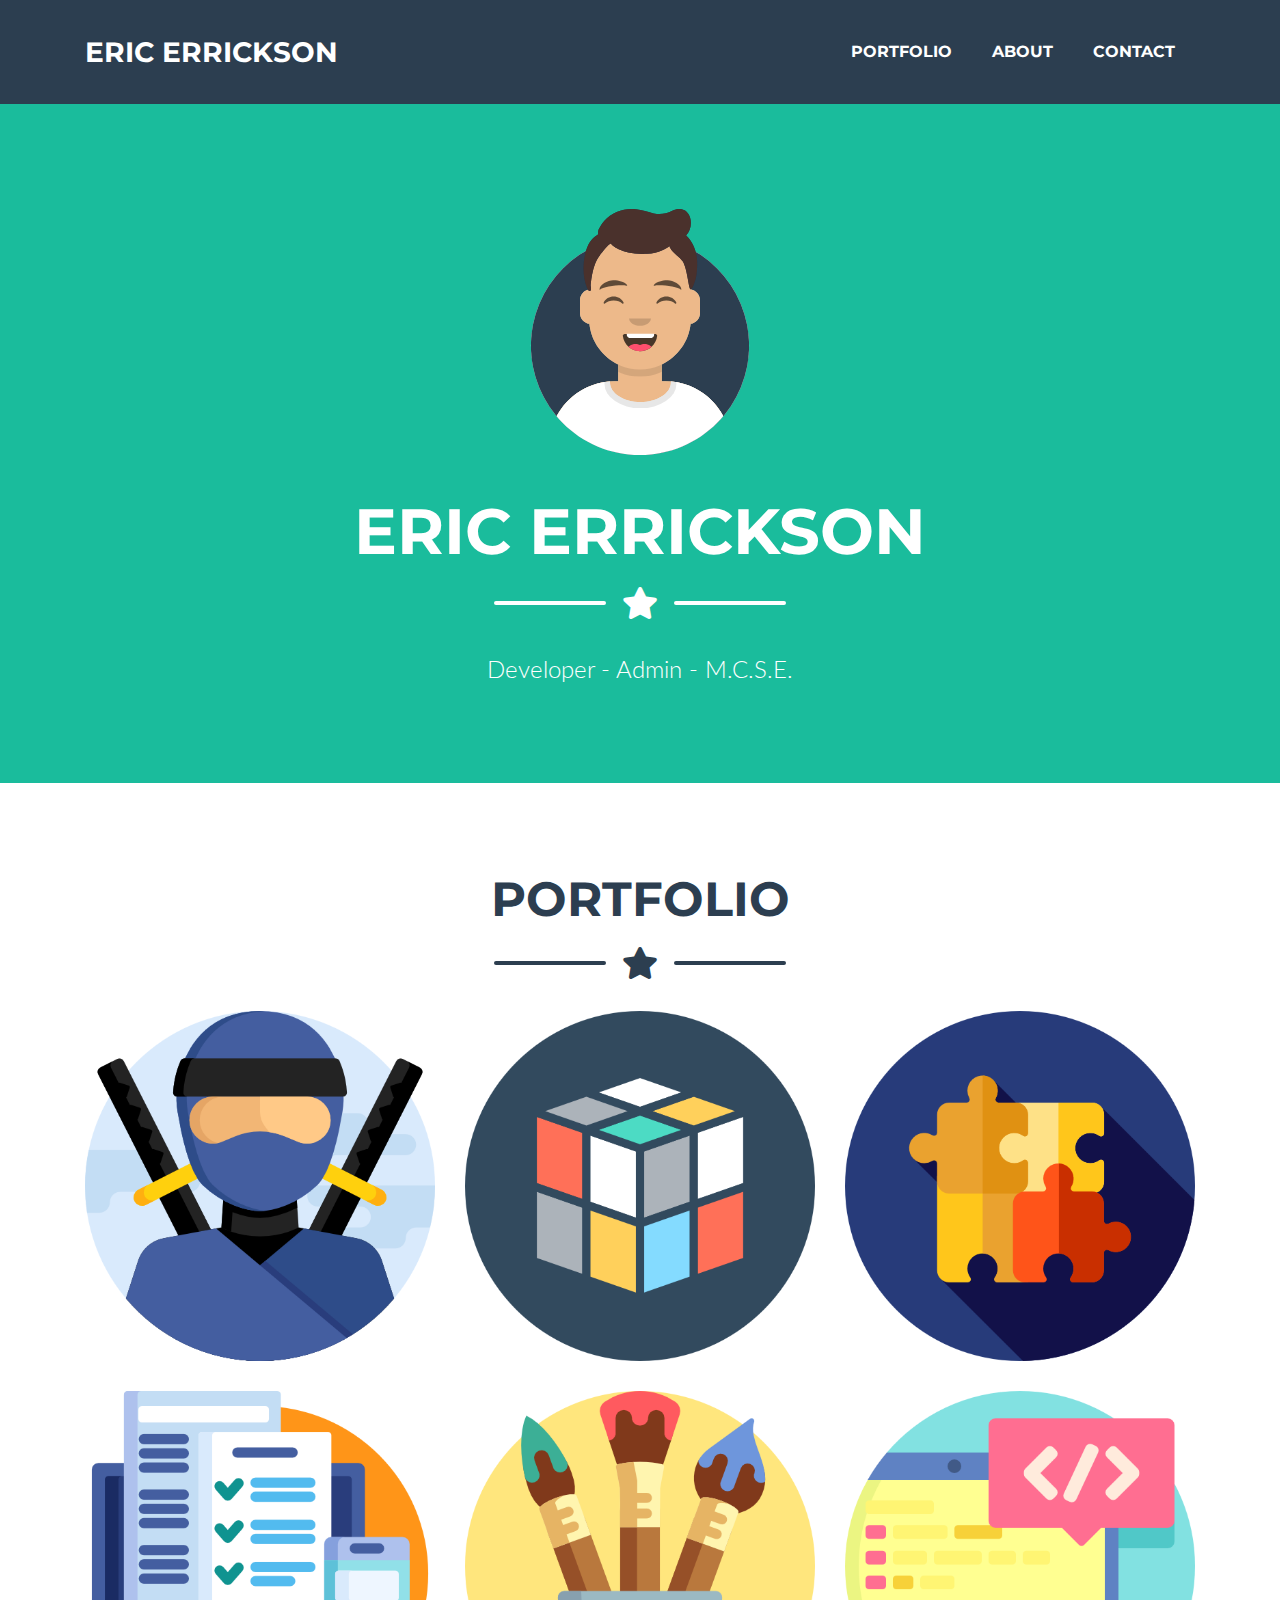
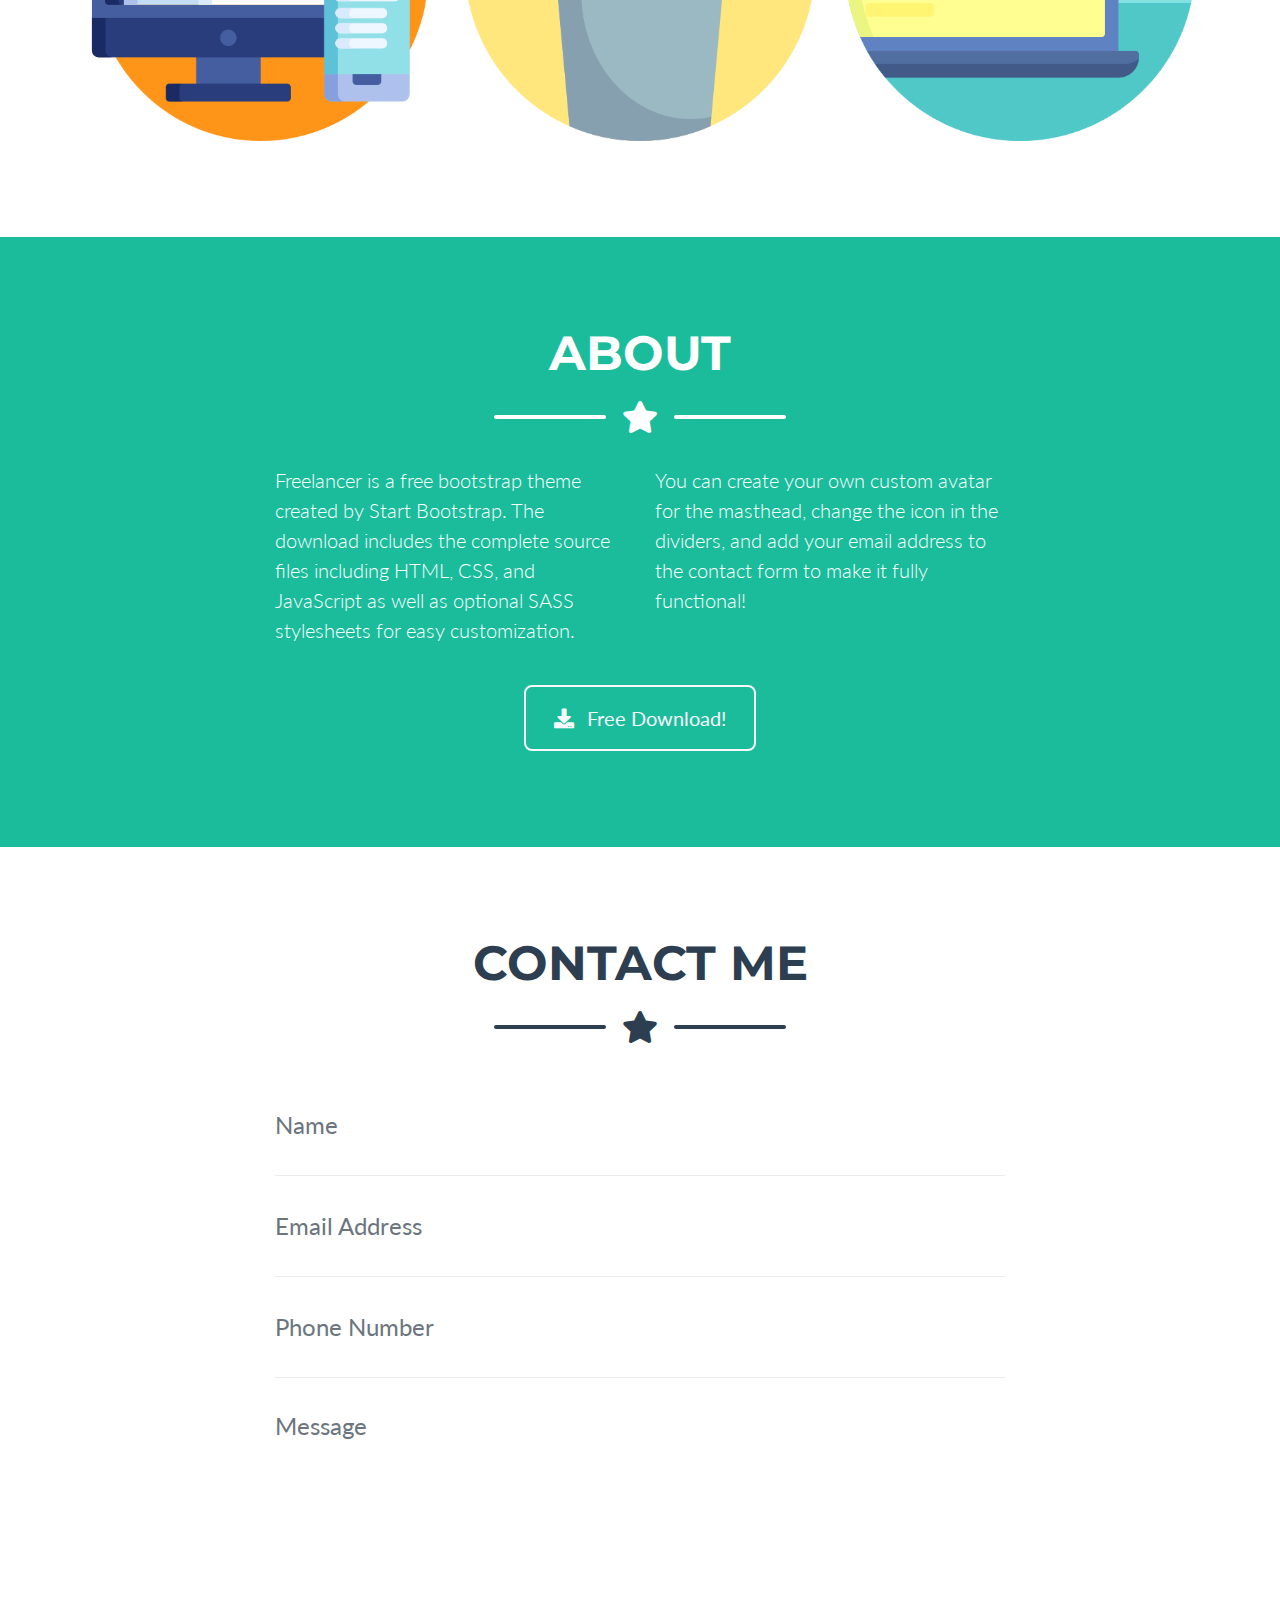
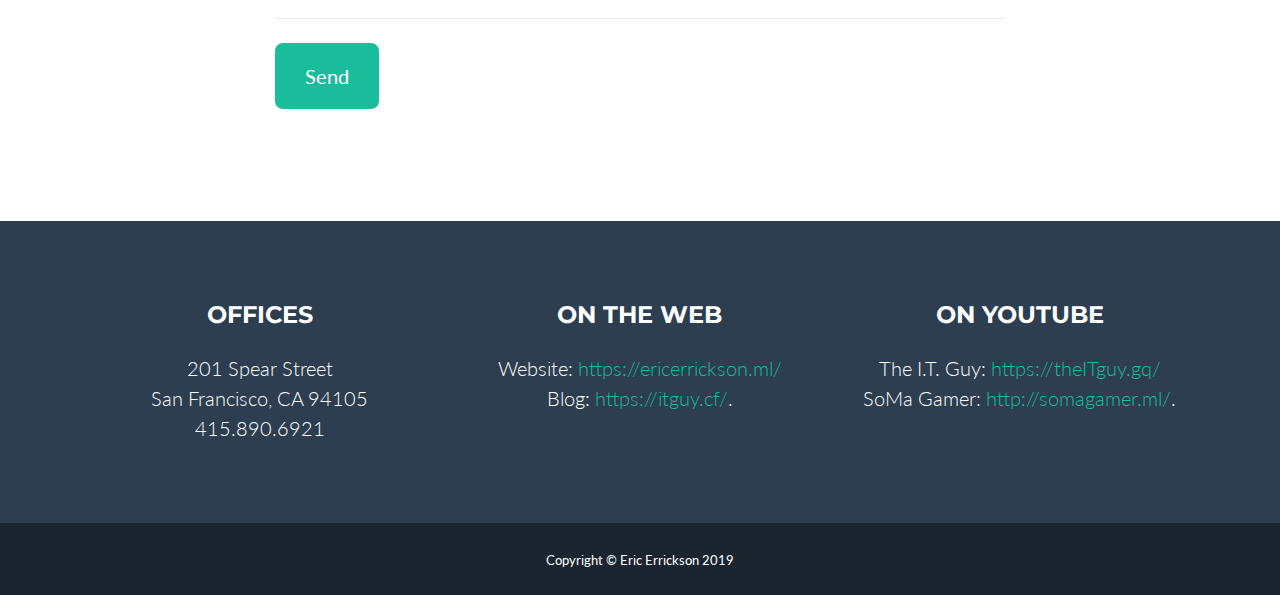
==== index.html @ fa6ab47b "init" ====
<!DOCTYPE html>
<html lang="en">

<head>

  <meta charset="utf-8">
  <meta name="viewport" content="width=device-width, initial-scale=1, shrink-to-fit=no">
  <meta name="description" content="">
  <meta name="author" content="">

  <title>Portfolio - Eric Errickson</title>

  <!-- Custom fonts for this theme -->
  <link href="vendor/fontawesome-free/css/all.min.css" rel="stylesheet" type="text/css">
  <link href="https://fonts.googleapis.com/css?family=Montserrat:400,700" rel="stylesheet" type="text/css">
  <link href="https://fonts.googleapis.com/css?family=Lato:400,700,400italic,700italic" rel="stylesheet" type="text/css">

  <!-- Theme CSS -->
  <link href="css/freelancer.min.css" rel="stylesheet">

</head>

<body id="page-top">

  <!-- Navigation -->
  <nav class="navbar navbar-expand-lg bg-secondary text-uppercase fixed-top" id="mainNav">
    <div class="container">
      <a class="navbar-brand js-scroll-trigger" href="#page-top">Eric Errickson</a>
      <button class="navbar-toggler navbar-toggler-right text-uppercase font-weight-bold bg-primary text-white rounded" type="button" data-toggle="collapse" data-target="#navbarResponsive" aria-controls="navbarResponsive" aria-expanded="false" aria-label="Toggle navigation">
        Menu
        <i class="fas fa-bars"></i>
      </button>
      <div class="collapse navbar-collapse" id="navbarResponsive">
        <ul class="navbar-nav ml-auto">
          <li class="nav-item mx-0 mx-lg-1">
            <a class="nav-link py-3 px-0 px-lg-3 rounded js-scroll-trigger" href="#portfolio">Portfolio</a>
          </li>
          <li class="nav-item mx-0 mx-lg-1">
            <a class="nav-link py-3 px-0 px-lg-3 rounded js-scroll-trigger" href="#about">About</a>
          </li>
          <li class="nav-item mx-0 mx-lg-1">
            <a class="nav-link py-3 px-0 px-lg-3 rounded js-scroll-trigger" href="#contact">Contact</a>
          </li>
        </ul>
      </div>
    </div>
  </nav>

  <!-- Masthead -->
  <header class="masthead bg-primary text-white text-center">
    <div class="container d-flex align-items-center flex-column">

      <!-- Masthead Avatar Image -->
      <img class="masthead-avatar mb-5" src="img/avataaars.svg" alt="">

      <!-- Masthead Heading -->
      <h1 class="masthead-heading text-uppercase mb-0">Eric Errickson</h1>

      <!-- Icon Divider -->
      <div class="divider-custom divider-light">
        <div class="divider-custom-line"></div>
        <div class="divider-custom-icon">
          <i class="fas fa-star"></i>
        </div>
        <div class="divider-custom-line"></div>
      </div>

      <!-- Masthead Subheading -->
      <p class="masthead-subheading font-weight-light mb-0">Developer - Admin - M.C.S.E.</p>

    </div>
  </header>

  <!-- Portfolio Section -->
  <section class="page-section portfolio" id="portfolio">
    <div class="container">

      <!-- Portfolio Section Heading -->
      <h2 class="page-section-heading text-center text-uppercase text-secondary mb-0">Portfolio</h2>

      <!-- Icon Divider -->
      <div class="divider-custom">
        <div class="divider-custom-line"></div>
        <div class="divider-custom-icon">
          <i class="fas fa-star"></i>
        </div>
        <div class="divider-custom-line"></div>
      </div>

      <!-- Portfolio Grid Items -->
      <div class="row">

        <!-- Portfolio Item 1 -->
        <div class="col-md-6 col-lg-4">
          <div class="portfolio-item mx-auto" data-toggle="modal" data-target="#portfolioModal1">
            <div class="portfolio-item-caption d-flex align-items-center justify-content-center h-100 w-100">
              <div class="portfolio-item-caption-content text-center text-white">
                <i class="fas fa-plus fa-2x"> Block Ninja</i>
              </div>
            </div>
            <img class="img-fluid" src="img/portfolio/ninja.png" alt="">
          </div>
        </div>

        <!-- Portfolio Item 2 -->
        <div class="col-md-6 col-lg-4">
          <div class="portfolio-item mx-auto" data-toggle="modal" data-target="#portfolioModal2">
            <div class="portfolio-item-caption d-flex align-items-center justify-content-center h-100 w-100">
              <div class="portfolio-item-caption-content text-center text-white">
                <i class="fas fa-plus fa-2x"> Eric's Cube</i>
              </div>
            </div>
            <img class="img-fluid" src="img/portfolio/rubik.png" alt="">
          </div>
        </div>

        <!-- Portfolio Item 3 -->
        <div class="col-md-6 col-lg-4">
          <div class="portfolio-item mx-auto" data-toggle="modal" data-target="#portfolioModal3">
            <div class="portfolio-item-caption d-flex align-items-center justify-content-center h-100 w-100">
              <div class="portfolio-item-caption-content text-center text-white">
                <i class="fas fa-plus fa-2x"> Web Toys</i>
              </div>
            </div>
            <img class="img-fluid" src="img/portfolio/puzzle.png" alt="">
          </div>
        </div>

        <!-- Portfolio Item 4 -->
        <div class="col-md-6 col-lg-4">
          <div class="portfolio-item mx-auto" data-toggle="modal" data-target="#portfolioModal4">
            <div class="portfolio-item-caption d-flex align-items-center justify-content-center h-100 w-100">
              <div class="portfolio-item-caption-content text-center text-white">
                <i class="fas fa-plus fa-2x"> The E.R.I.C. Platform</i>
              </div>
            </div>
            <img class="img-fluid" src="img/portfolio/responsive.png" alt="">
          </div>
        </div>

        <!-- Portfolio Item 5 -->
        <div class="col-md-6 col-lg-4">
          <div class="portfolio-item mx-auto" data-toggle="modal" data-target="#portfolioModal5">
            <div class="portfolio-item-caption d-flex align-items-center justify-content-center h-100 w-100">
              <div class="portfolio-item-caption-content text-center text-white">
                <i class="fas fa-plus fa-2x"> MR. Paint</i>
              </div>
            </div>
            <img class="img-fluid" src="img/portfolio/brush.png" alt="">
          </div>
        </div>

        <!-- Portfolio Item 6 -->
        <div class="col-md-6 col-lg-4">
          <div class="portfolio-item mx-auto" data-toggle="modal" data-target="#portfolioModal6">
            <div class="portfolio-item-caption d-flex align-items-center justify-content-center h-100 w-100">
              <div class="portfolio-item-caption-content text-center text-white">
                <i class="fas fa-plus fa-2x"> Desktop and Mobile</i>
              </div>
            </div>
            <img class="img-fluid" src="img/portfolio/coding.png" alt="">
          </div>
        </div>

      </div>
      <!-- /.row -->

    </div>
  </section>

  <!-- About Section -->
  <section class="page-section bg-primary text-white mb-0" id="about">
    <div class="container">

      <!-- About Section Heading -->
      <h2 class="page-section-heading text-center text-uppercase text-white">About</h2>

      <!-- Icon Divider -->
      <div class="divider-custom divider-light">
        <div class="divider-custom-line"></div>
        <div class="divider-custom-icon">
          <i class="fas fa-star"></i>
        </div>
        <div class="divider-custom-line"></div>
      </div>

      <!-- About Section Content -->
      <div class="row">
        <div class="col-lg-4 ml-auto">
          <p class="lead">Freelancer is a free bootstrap theme created by Start Bootstrap. The download includes the complete source files including HTML, CSS, and JavaScript as well as optional SASS stylesheets for easy customization.</p>
        </div>
        <div class="col-lg-4 mr-auto">
          <p class="lead">You can create your own custom avatar for the masthead, change the icon in the dividers, and add your email address to the contact form to make it fully functional!</p>
        </div>
      </div>

      <!-- About Section Button -->
      <div class="text-center mt-4">
        <a class="btn btn-xl btn-outline-light" href="https://startbootstrap.com/themes/freelancer/">
          <i class="fas fa-download mr-2"></i>
          Free Download!
        </a>
      </div>

    </div>
  </section>

  <!-- Contact Section -->
  <section class="page-section" id="contact">
    <div class="container">

      <!-- Contact Section Heading -->
      <h2 class="page-section-heading text-center text-uppercase text-secondary mb-0">Contact Me</h2>

      <!-- Icon Divider -->
      <div class="divider-custom">
        <div class="divider-custom-line"></div>
        <div class="divider-custom-icon">
          <i class="fas fa-star"></i>
        </div>
        <div class="divider-custom-line"></div>
      </div>

      <!-- Contact Section Form -->
      <div class="row">
        <div class="col-lg-8 mx-auto">
          <!-- To configure the contact form email address, go to mail/contact_me.php and update the email address in the PHP file on line 19. -->
          <form name="sentMessage" id="contactForm" novalidate="novalidate" data-netlify="true">
            <div class="control-group">
              <div class="form-group floating-label-form-group controls mb-0 pb-2">
                <label>Name</label>
                <input class="form-control" id="name" type="text" placeholder="Name" required="required" data-validation-required-message="Please enter your name.">
                <p class="help-block text-danger"></p>
              </div>
            </div>
            <div class="control-group">
              <div class="form-group floating-label-form-group controls mb-0 pb-2">
                <label>Email Address</label>
                <input class="form-control" id="email" type="email" placeholder="Email Address" required="required" data-validation-required-message="Please enter your email address.">
                <p class="help-block text-danger"></p>
              </div>
            </div>
            <div class="control-group">
              <div class="form-group floating-label-form-group controls mb-0 pb-2">
                <label>Phone Number</label>
                <input class="form-control" id="phone" type="tel" placeholder="Phone Number" required="required" data-validation-required-message="Please enter your phone number.">
                <p class="help-block text-danger"></p>
              </div>
            </div>
            <div class="control-group">
              <div class="form-group floating-label-form-group controls mb-0 pb-2">
                <label>Message</label>
                <textarea class="form-control" id="message" rows="5" placeholder="Message" required="required" data-validation-required-message="Please enter a message."></textarea>
                <p class="help-block text-danger"></p>
              </div>
            </div>
            <br>
            <div id="success"></div>
            <div class="form-group">
              <button type="submit" class="btn btn-primary btn-xl" id="sendMessageButton">Send</button>
            </div>
          </form>
        </div>
      </div>

    </div>
  </section>

  <!-- Footer -->
  <footer class="footer text-center">
    <div class="container">
      <div class="row">

        <!-- Footer Location -->
        <div class="col-lg-4 mb-5 mb-lg-0">
          <h4 class="text-uppercase mb-4">Offices</h4>
          <p class="lead mb-0">201 Spear Street
            <br>San Francisco, CA 94105
            <br>415.890.6921</p>
        </div>

        <!-- Footer Social Icons -->
        <div class="col-lg-4 mb-5 mb-lg-0">
          <h4 class="text-uppercase mb-4">On the Web</h4>
          <p class="lead mb-0">Website: <a href="https://ericerrickson.ml/">https://ericerrickson.ml/</a><br>Blog:  <a href="https://itguy.cf/">https://itguy.cf/</a>.</p>
        </div>

        <!-- Footer About Text -->
        <div class="col-lg-4">
          <h4 class="text-uppercase mb-4">On YouTube</h4>
          <p class="lead mb-0">The I.T. Guy: <a href="https://www.youtube.com/channel/UCql2D1qt2MnmuDP9CzWrA2A/">https://theITguy.gq/</a><br>SoMa Gamer:  <a href="https://www.youtube.com/channel/UCCcVjmetY0fb4piEI92k3-w">http://somagamer.ml/</a>.</p>

      </div>
    </div>
  </footer>

  <!-- Copyright Section -->
  <section class="copyright py-4 text-center text-white">
    <div class="container">
      <small>Copyright &copy; Eric Errickson  2019</small>
    </div>
  </section>

  <!-- Scroll to Top Button (Only visible on small and extra-small screen sizes) -->
  <div class="scroll-to-top d-lg-none position-fixed ">
    <a class="js-scroll-trigger d-block text-center text-white rounded" href="#page-top">
      <i class="fa fa-chevron-up"></i>
    </a>
  </div>

  <!-- Portfolio Modals -->

  <!-- Portfolio Modal 1 -->
  <div class="portfolio-modal modal fade" id="portfolioModal1" tabindex="-1" role="dialog" aria-labelledby="portfolioModal1Label" aria-hidden="true">
    <div class="modal-dialog modal-xl" role="document">
      <div class="modal-content">
        <button type="button" class="close" data-dismiss="modal" aria-label="Close">
          <span aria-hidden="true">
            <i class="fas fa-times"></i>
          </span>
        </button>
        <div class="modal-body text-center">
          <div class="container">
            <div class="row justify-content-center">
              <div class="col-lg-8">
                <!-- Portfolio Modal - Title -->
                <h2 class="portfolio-modal-title text-secondary text-uppercase mb-0">Block Ninja</h2>
                <!-- Icon Divider -->
                <div class="divider-custom">
                  <div class="divider-custom-line"></div>
                  <div class="divider-custom-icon">
                    <i class="fas fa-star"></i>
                  </div>
                  <div class="divider-custom-line"></div>
                </div>
                <!-- Portfolio Modal - Image -->
                <img class="img-fluid rounded mb-5" src="img/portfolio/BoxNinja.png" alt="">
                <!-- Portfolio Modal - Text -->
                <p class="mb-5">A little casual game I made in .js that is, for legal reasons, quite completely dissimilar to any  other “Ninja” game that may have been popular ten years ago. Slash the blocks with mouse and left button. Destroying special blocks slows down time for a bit. <br>
                  The app is live at: <a href="https://ericerrickson.ml/blockninja">https://ericerrickson.ml/blockninja</a></p>
                <button class="btn btn-primary" href="#" data-dismiss="modal">
                  <i class="fas fa-times fa-fw"></i>
                  Close Window
                </button>
              </div>
            </div>
          </div>
        </div>
      </div>
    </div>
  </div>

  <!-- Portfolio Modal 2 -->
  <div class="portfolio-modal modal fade" id="portfolioModal2" tabindex="-1" role="dialog" aria-labelledby="portfolioModal2Label" aria-hidden="true">
    <div class="modal-dialog modal-xl" role="document">
      <div class="modal-content">
        <button type="button" class="close" data-dismiss="modal" aria-label="Close">
          <span aria-hidden="true">
            <i class="fas fa-times"></i>
          </span>
        </button>
        <div class="modal-body text-center">
          <div class="container">
            <div class="row justify-content-center">
              <div class="col-lg-8">
                <!-- Portfolio Modal - Title -->
                <h2 class="portfolio-modal-title text-secondary text-uppercase mb-0">Eric's Cube</h2>
                <!-- Icon Divider -->
                <div class="divider-custom">
                  <div class="divider-custom-line"></div>
                  <div class="divider-custom-icon">
                    <i class="fas fa-star"></i>
                  </div>
                  <div class="divider-custom-line"></div>
                </div>
                <!-- Portfolio Modal - Image -->
                <img class="img-fluid rounded mb-5" src="img/portfolio/EricsCube.PNG" alt="">
                <!-- Portfolio Modal - Text -->
                <p class="mb-5">
                  With heartfelt apologies to Ernő Rubik, may I present a new take on a classic, the Eric’s Cube. I put a lot of effort into making it responsive enough to feel like a native app on mobile. You tell me. There are plenty of options to explore under settings. Try a 5x5 cube!<br> The app is live at: <a href=“https://ericscube.ml”>https://ericscube.ml</a></p>
                <button class="btn btn-primary" href="#" data-dismiss="modal">
                  <i class="fas fa-times fa-fw"></i>
                  Close Window
                </button>
              </div>
            </div>
          </div>
        </div>
      </div>
    </div>
  </div>

  <!-- Portfolio Modal 3 -->
  <div class="portfolio-modal modal fade" id="portfolioModal3" tabindex="-1" role="dialog" aria-labelledby="portfolioModal3Label" aria-hidden="true">
    <div class="modal-dialog modal-xl" role="document">
      <div class="modal-content">
        <button type="button" class="close" data-dismiss="modal" aria-label="Close">
          <span aria-hidden="true">
            <i class="fas fa-times"></i>
          </span>
        </button>
        <div class="modal-body text-center">
          <div class="container">
            <div class="row justify-content-center">
              <div class="col-lg-8">
                <!-- Portfolio Modal - Title -->
                <h2 class="portfolio-modal-title text-secondary text-uppercase mb-0">Web Toys</h2>
                <!-- Icon Divider -->
                <div class="divider-custom">
                  <div class="divider-custom-line"></div>
                  <div class="divider-custom-icon">
                    <i class="fas fa-star"></i>
                  </div>
                  <div class="divider-custom-line"></div>
                </div>
                <!-- Portfolio Modal - Image -->
                <img class="img-fluid rounded mb-5" src="img/portfolio/WebToysScreenShot.PNG" alt="">
                <!-- Portfolio Modal - Text -->
                <p class="mb-5">
                The result of a coding competition a couple of years ago, the web toys comprise a playable blues guitar in .js, some interactive dancing robots, a real time cryptocurrency tracker, and an eight bit version of Grand Theft Auto set in 1986. Feel free to modify my code as you wish and play around to your heart’s content. 
                <br> The app is live at: <a href=“https://errickson.000webhostapp.com/noodles/”>https://errickson.000webhostapp.com/noodles/</a></p>
                <button class="btn btn-primary" href="#" data-dismiss="modal">
                  <i class="fas fa-times fa-fw"></i>
                  Close Window
                </button>
              </div>
            </div>
          </div>
        </div>
      </div>
    </div>
  </div>

  <!-- Portfolio Modal 4 -->
  <div class="portfolio-modal modal fade" id="portfolioModal4" tabindex="-1" role="dialog" aria-labelledby="portfolioModal4Label" aria-hidden="true">
    <div class="modal-dialog modal-xl" role="document">
      <div class="modal-content">
        <button type="button" class="close" data-dismiss="modal" aria-label="Close">
          <span aria-hidden="true">
            <i class="fas fa-times"></i>
          </span>
        </button>
        <div class="modal-body text-center">
          <div class="container">
            <div class="row justify-content-center">
              <div class="col-lg-8">
                <!-- Portfolio Modal - Title -->
                <h2 class="portfolio-modal-title text-secondary text-uppercase mb-0">The E.R.I.C. Platform</h2>
                <!-- Icon Divider -->
                <div class="divider-custom">
                  <div class="divider-custom-line"></div>
                  <div class="divider-custom-icon">
                    <i class="fas fa-star"></i>
                  </div>
                  <div class="divider-custom-line"></div>
                </div>
                <!-- Portfolio Modal - Image -->
                <img class="img-fluid rounded mb-5" src="img/portfolio/eric.png" alt="">
                <!-- Portfolio Modal - Text -->
                <p class="mb-5">I built the Electronic Retail Integration Console for a startup that had grown too fast to continue filling and shipping orders with a groaning Access database and thousands of Post-Its. It is now three years old and deprecated, but I still get the warm nostalgia buzz when I see it. I may rebuild it with modern tools at some stage.<br>  A demo instance of the app is live at: <a href= "https://ericerrickson.ml/eric/index.html#!"> ericerrickson.ml/eric/</a></p>
                <button class="btn btn-primary" href="#" data-dismiss="modal">
                  <i class="fas fa-times fa-fw"></i>
                  Close Window
                </button>
              </div>
            </div>
          </div>
        </div>
      </div>
    </div>
  </div>

  <!-- Portfolio Modal 5 -->
  <div class="portfolio-modal modal fade" id="portfolioModal5" tabindex="-1" role="dialog" aria-labelledby="portfolioModal5Label" aria-hidden="true">
    <div class="modal-dialog modal-xl" role="document">
      <div class="modal-content">
        <button type="button" class="close" data-dismiss="modal" aria-label="Close">
          <span aria-hidden="true">
            <i class="fas fa-times"></i>
          </span>
        </button>
        <div class="modal-body text-center">
          <div class="container">
            <div class="row justify-content-center">
              <div class="col-lg-8">
                <!-- Portfolio Modal - Title -->
                <h2 class="portfolio-modal-title text-secondary text-uppercase mb-0">MR Paint</h2>
                <!-- Icon Divider -->
                <div class="divider-custom">
                  <div class="divider-custom-line"></div>
                  <div class="divider-custom-icon">
                    <i class="fas fa-star"></i>
                  </div>
                  <div class="divider-custom-line"></div>
                </div>
                <!-- Portfolio Modal - Image -->
                <img class="img-fluid rounded mb-5" src="img/portfolio/MR_Paint.png" alt="">
                <!-- Portfolio Modal - Text -->
                <p class="mb-5"><a href="https://mrpaint.ml">https://mrpaint.ml</a></p>
                <button class="btn btn-primary" href="#" data-dismiss="modal">
                  <i class="fas fa-times fa-fw"></i>
                  Close Window
                </button>
              </div>
            </div>
          </div>
        </div>
      </div>
    </div>
  </div>

  <!-- Portfolio Modal 6 -->
  <div class="portfolio-modal modal fade" id="portfolioModal6" tabindex="-1" role="dialog" aria-labelledby="portfolioModal6Label" aria-hidden="true">
    <div class="modal-dialog modal-xl" role="document">
      <div class="modal-content">
        <button type="button" class="close" data-dismiss="modal" aria-label="Close">
          <span aria-hidden="true">
            <i class="fas fa-times"></i>
          </span>
        </button>
        <div class="modal-body text-center">
          <div class="container">
            <div class="row justify-content-center">
              <div class="col-lg-8">
                <!-- Portfolio Modal - Title -->
                <h2 class="portfolio-modal-title text-secondary text-uppercase mb-0">Submarine</h2>
                <!-- Icon Divider -->
                <div class="divider-custom">
                  <div class="divider-custom-line"></div>
                  <div class="divider-custom-icon">
                    <i class="fas fa-star"></i>
                  </div>
                  <div class="divider-custom-line"></div>
                </div>
                <!-- Portfolio Modal - Image -->
                <img class="img-fluid rounded mb-5" src="img/portfolio/submarine.png" alt="">
                <!-- Portfolio Modal - Text -->
                <p class="mb-5">Lorem ipsum dolor sit amet, consectetur adipisicing elit. Mollitia neque assumenda ipsam nihil, molestias magnam, recusandae quos quis inventore quisquam velit asperiores, vitae? Reprehenderit soluta, eos quod consequuntur itaque. Nam.</p>
                <button class="btn btn-primary" href="#" data-dismiss="modal">
                  <i class="fas fa-times fa-fw"></i>
                  Close Window
                </button>
              </div>
            </div>
          </div>
        </div>
      </div>
    </div>
  </div>

  <!-- Bootstrap core JavaScript -->
  <script src="vendor/jquery/jquery.min.js"></script>
  <script src="vendor/bootstrap/js/bootstrap.bundle.min.js"></script>

  <!-- Plugin JavaScript -->
  <script src="vendor/jquery-easing/jquery.easing.min.js"></script>

  <!-- Contact Form JavaScript -->
  <script src="js/jqBootstrapValidation.js"></script>
  <script src="js/contact_me.js"></script>

  <!-- Custom scripts for this template -->
  <script src="js/freelancer.min.js"></script>

</body>

</html>
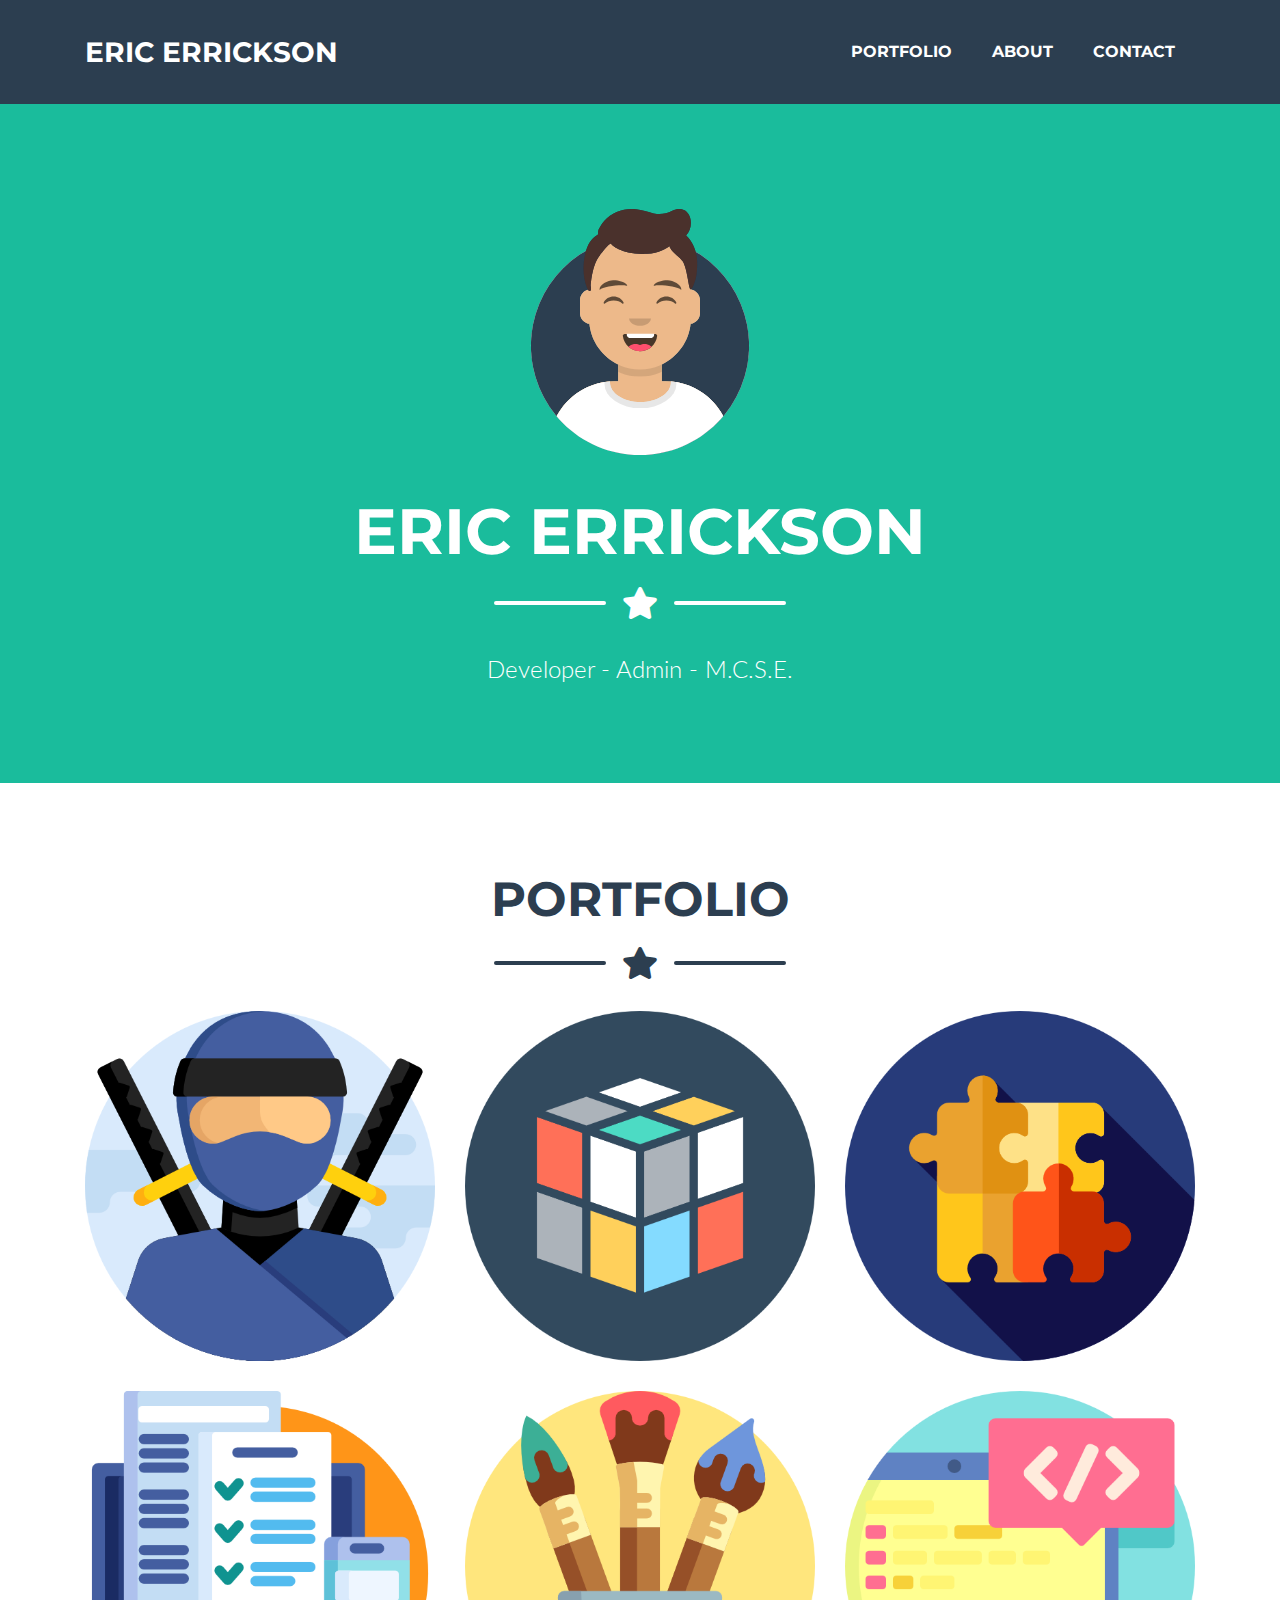
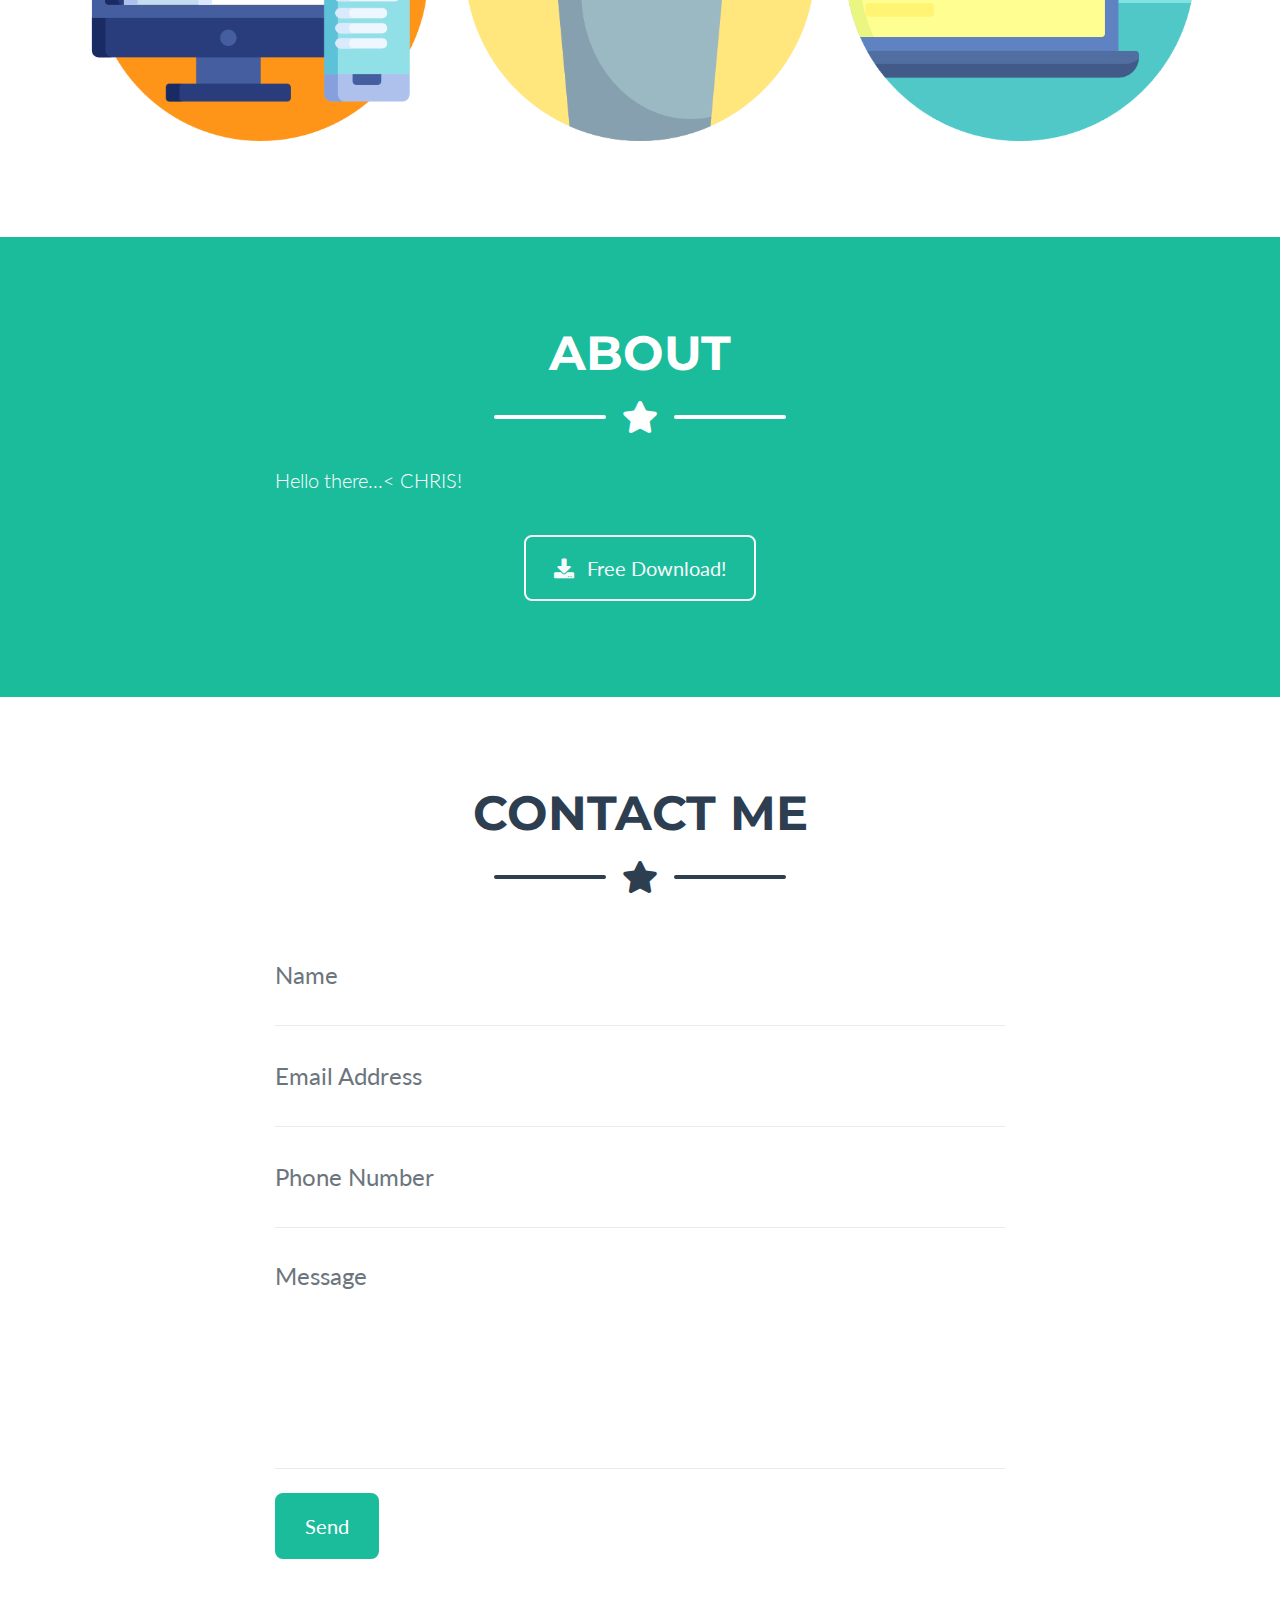
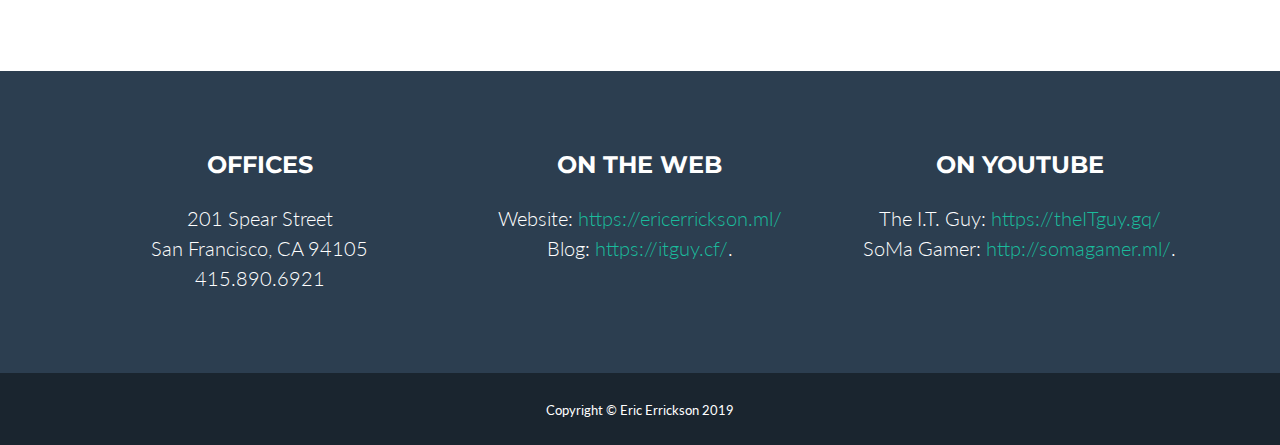
==== commit e8c655ec: "a" ====
--- a/index.html
+++ b/index.html
@@ -187,10 +187,10 @@
       <!-- About Section Content -->
       <div class="row">
         <div class="col-lg-4 ml-auto">
-          <p class="lead">Freelancer is a free bootstrap theme created by Start Bootstrap. The download includes the complete source files including HTML, CSS, and JavaScript as well as optional SASS stylesheets for easy customization.</p>
+          <p class="lead">Hello there...<   CHRIS!</p>
         </div>
         <div class="col-lg-4 mr-auto">
-          <p class="lead">You can create your own custom avatar for the masthead, change the icon in the dividers, and add your email address to the contact form to make it fully functional!</p>
+          <p class="lead"></p>
         </div>
       </div>
 
@@ -337,7 +337,7 @@
                 <img class="img-fluid rounded mb-5" src="img/portfolio/BoxNinja.png" alt="">
                 <!-- Portfolio Modal - Text -->
                 <p class="mb-5">A little casual game I made in .js that is, for legal reasons, quite completely dissimilar to any  other “Ninja” game that may have been popular ten years ago. Slash the blocks with mouse and left button. Destroying special blocks slows down time for a bit. <br>
-                  The app is live at: <a href="https://ericerrickson.ml/blockninja">https://ericerrickson.ml/blockninja</a></p>
+                  <br><strong>The app is live at: <a href="https://ericerrickson.ml/blockninja">https://ericerrickson.ml/blockninja</a></strong></p>
                 <button class="btn btn-primary" href="#" data-dismiss="modal">
                   <i class="fas fa-times fa-fw"></i>
                   Close Window
@@ -377,7 +377,7 @@
                 <img class="img-fluid rounded mb-5" src="img/portfolio/EricsCube.PNG" alt="">
                 <!-- Portfolio Modal - Text -->
                 <p class="mb-5">
-                  With heartfelt apologies to Ernő Rubik, may I present a new take on a classic, the Eric’s Cube. I put a lot of effort into making it responsive enough to feel like a native app on mobile. You tell me. There are plenty of options to explore under settings. Try a 5x5 cube!<br> The app is live at: <a href=“https://ericscube.ml”>https://ericscube.ml</a></p>
+                  With heartfelt apologies to Ernő Rubik, may I present a new take on a classic, the Eric’s Cube. I put a lot of effort into making it responsive enough to feel like a native app on mobile. You tell me. There are plenty of options to explore under settings. Try a 5x5 cube!<br><br><strong>The app is live at: <a href="https://ericscube.ml/"> https://ericscube.ml</a></strong></p>
                 <button class="btn btn-primary" href="#" data-dismiss="modal">
                   <i class="fas fa-times fa-fw"></i>
                   Close Window
@@ -418,7 +418,7 @@
                 <!-- Portfolio Modal - Text -->
                 <p class="mb-5">
                 The result of a coding competition a couple of years ago, the web toys comprise a playable blues guitar in .js, some interactive dancing robots, a real time cryptocurrency tracker, and an eight bit version of Grand Theft Auto set in 1986. Feel free to modify my code as you wish and play around to your heart’s content. 
-                <br> The app is live at: <a href=“https://errickson.000webhostapp.com/noodles/”>https://errickson.000webhostapp.com/noodles/</a></p>
+                <br><br><br><strong>The app is live at: <a href= "https://errickson.000webhostapp.com/noodles"> https://errickson.000webhostapp.com/noodles</a></strong></p>
                 <button class="btn btn-primary" href="#" data-dismiss="modal">
                   <i class="fas fa-times fa-fw"></i>
                   Close Window
@@ -457,7 +457,7 @@
                 <!-- Portfolio Modal - Image -->
                 <img class="img-fluid rounded mb-5" src="img/portfolio/eric.png" alt="">
                 <!-- Portfolio Modal - Text -->
-                <p class="mb-5">I built the Electronic Retail Integration Console for a startup that had grown too fast to continue filling and shipping orders with a groaning Access database and thousands of Post-Its. It is now three years old and deprecated, but I still get the warm nostalgia buzz when I see it. I may rebuild it with modern tools at some stage.<br>  A demo instance of the app is live at: <a href= "https://ericerrickson.ml/eric/index.html#!"> ericerrickson.ml/eric/</a></p>
+                <p class="mb-5">I built the Electronic Retail Integration Console for a startup that had grown too fast to continue filling and shipping orders with a groaning Access database and thousands of Post-Its. It is now three years old and deprecated, but I still get the warm nostalgia buzz when I see it. I may rebuild it with modern tools at some stage.<br><br><strong>A demo instance of the app is live at: <a href= "https://ericerrickson.ml/eric/index.html#!"> ericerrickson.ml/eric/</a></strong></p>
                 <button class="btn btn-primary" href="#" data-dismiss="modal">
                   <i class="fas fa-times fa-fw"></i>
                   Close Window
@@ -496,7 +496,7 @@
                 <!-- Portfolio Modal - Image -->
                 <img class="img-fluid rounded mb-5" src="img/portfolio/MR_Paint.png" alt="">
                 <!-- Portfolio Modal - Text -->
-                <p class="mb-5"><a href="https://mrpaint.ml">https://mrpaint.ml</a></p>
+                <p class="mb-5">Let’s get ready to retro! MS‌ Paint has been around since Win1.0 and I have always wondered if there was a “Mr. Paint”. (#equality) Well, there is now. MR‌ Paint is MS‌ Paint rewritten in JavaScript.  All functionality is preserved and MR is actually more capable than MS in that it can deal with more file-types. MR‌Paint: For all your Vaporwave Pixel art needs. <br><br><strong>The app is live at <a href="https://mrpaint.ml">https://mrpaint.ml</a></strong></p>
                 <button class="btn btn-primary" href="#" data-dismiss="modal">
                   <i class="fas fa-times fa-fw"></i>
                   Close Window
@@ -535,7 +535,7 @@
                 <!-- Portfolio Modal - Image -->
                 <img class="img-fluid rounded mb-5" src="img/portfolio/submarine.png" alt="">
                 <!-- Portfolio Modal - Text -->
-                <p class="mb-5">Lorem ipsum dolor sit amet, consectetur adipisicing elit. Mollitia neque assumenda ipsam nihil, molestias magnam, recusandae quos quis inventore quisquam velit asperiores, vitae? Reprehenderit soluta, eos quod consequuntur itaque. Nam.</p>
+                <p class="mb-5">Lorem ipsum dolor sit amet, consectetur adipisicing elit. Mollitia neque assumenda ipsam nihil<br><br><strong>The app is live at: <a href="https://ericerrickson.ml/blockninja">https://ericerrickson.ml/blockninja</a></strong></p>
                 <button class="btn btn-primary" href="#" data-dismiss="modal">
                   <i class="fas fa-times fa-fw"></i>
                   Close Window
